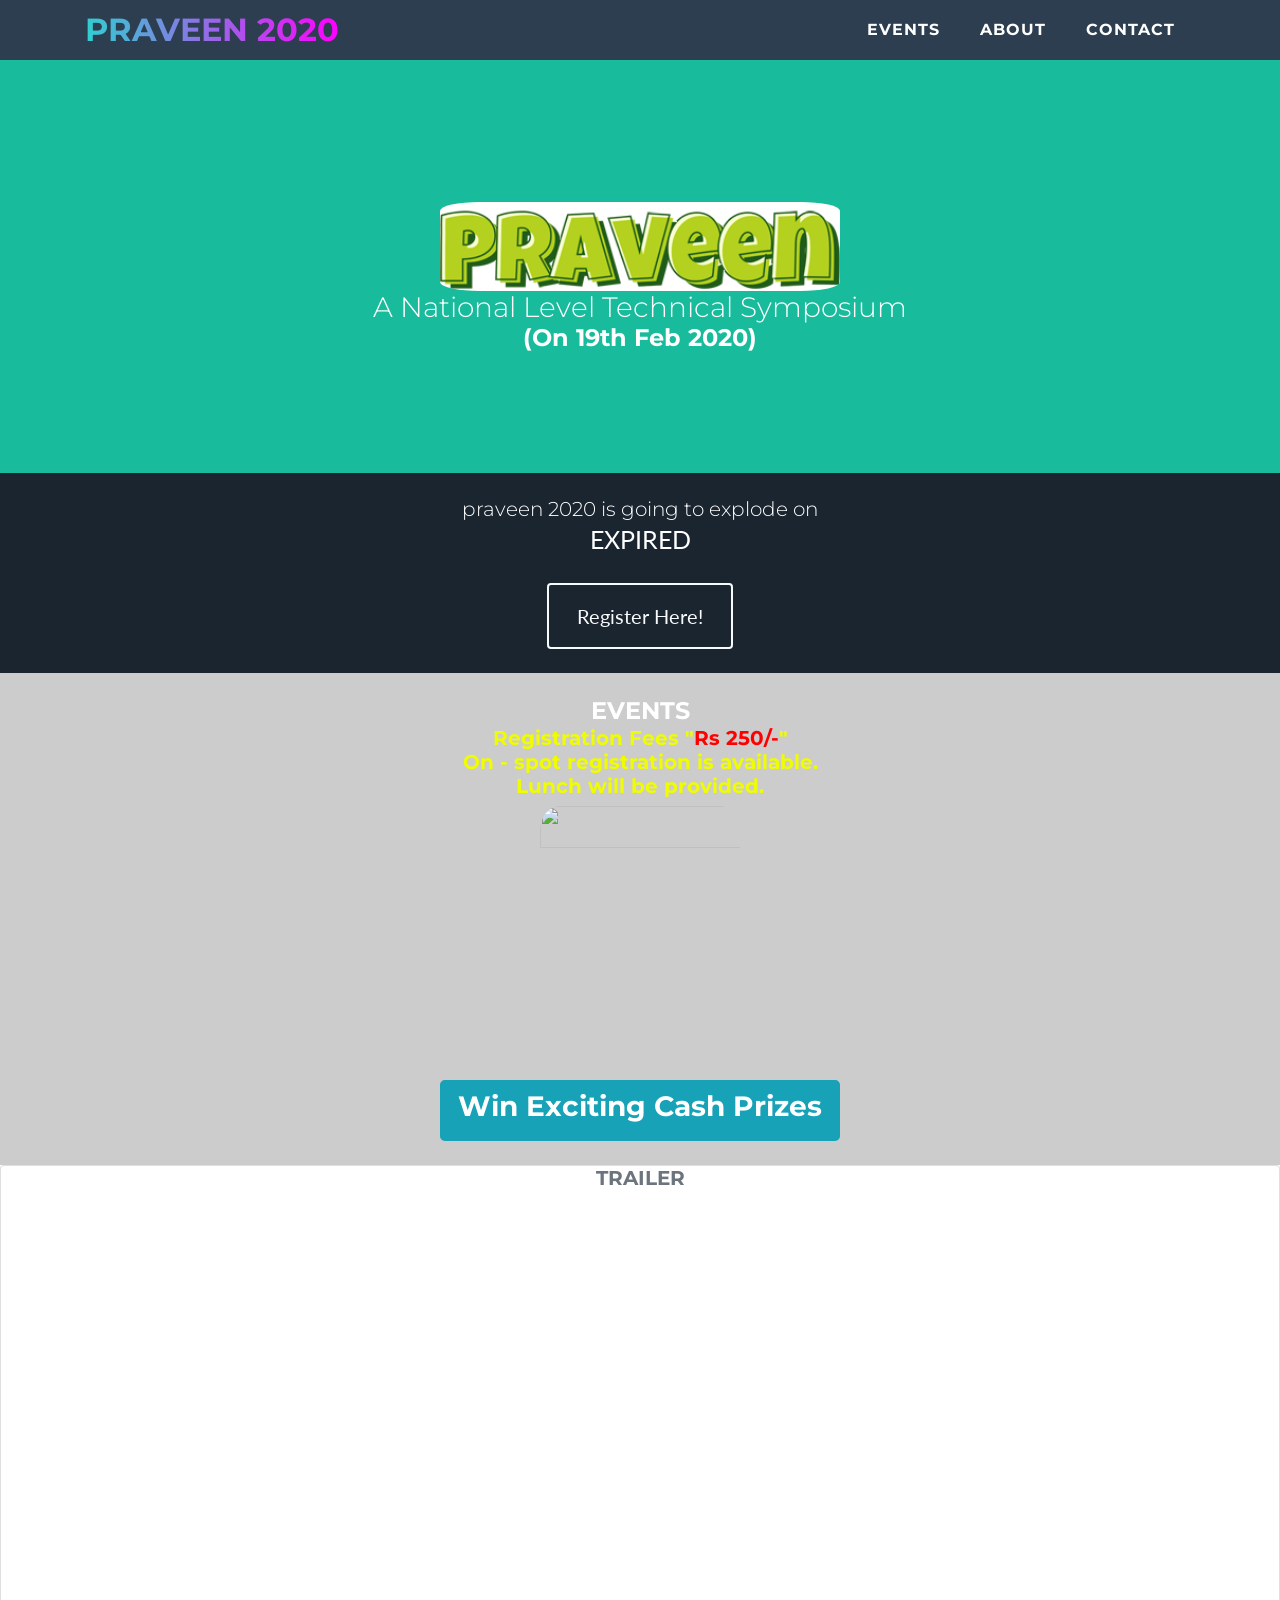
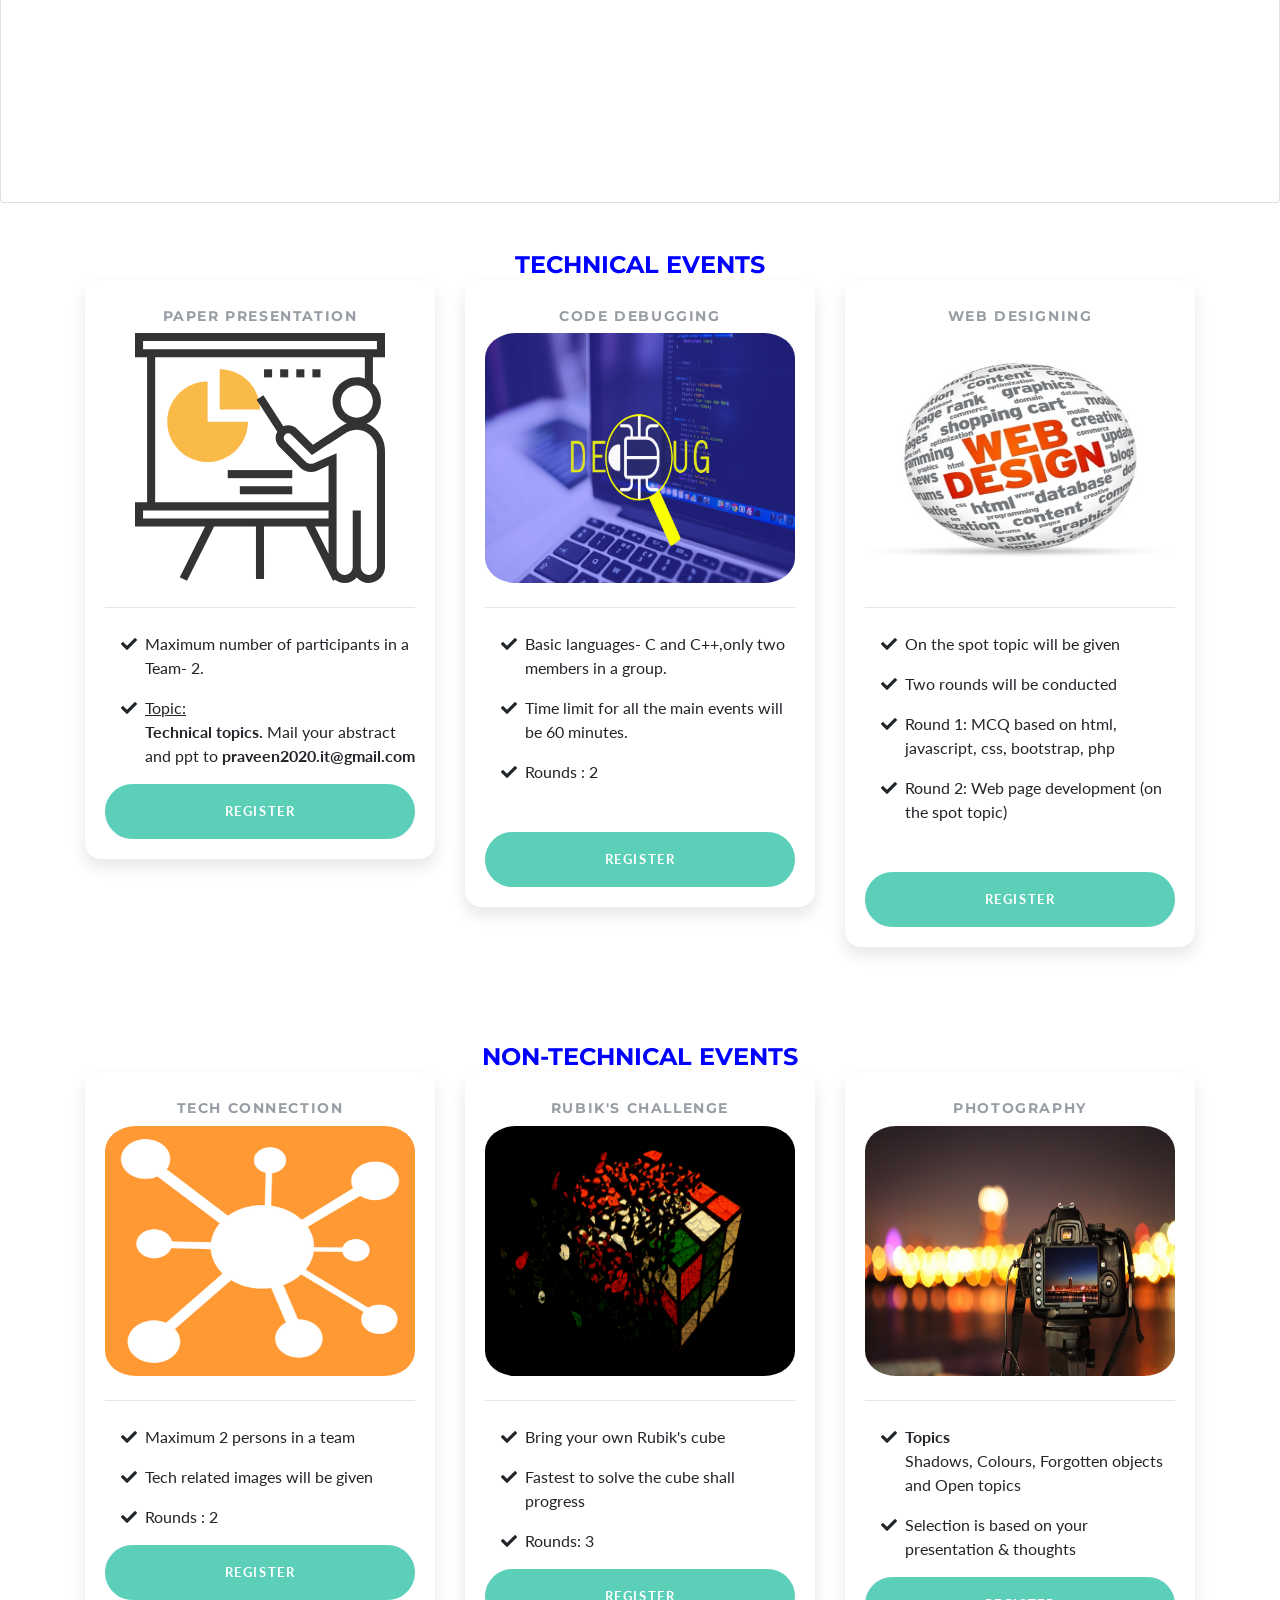
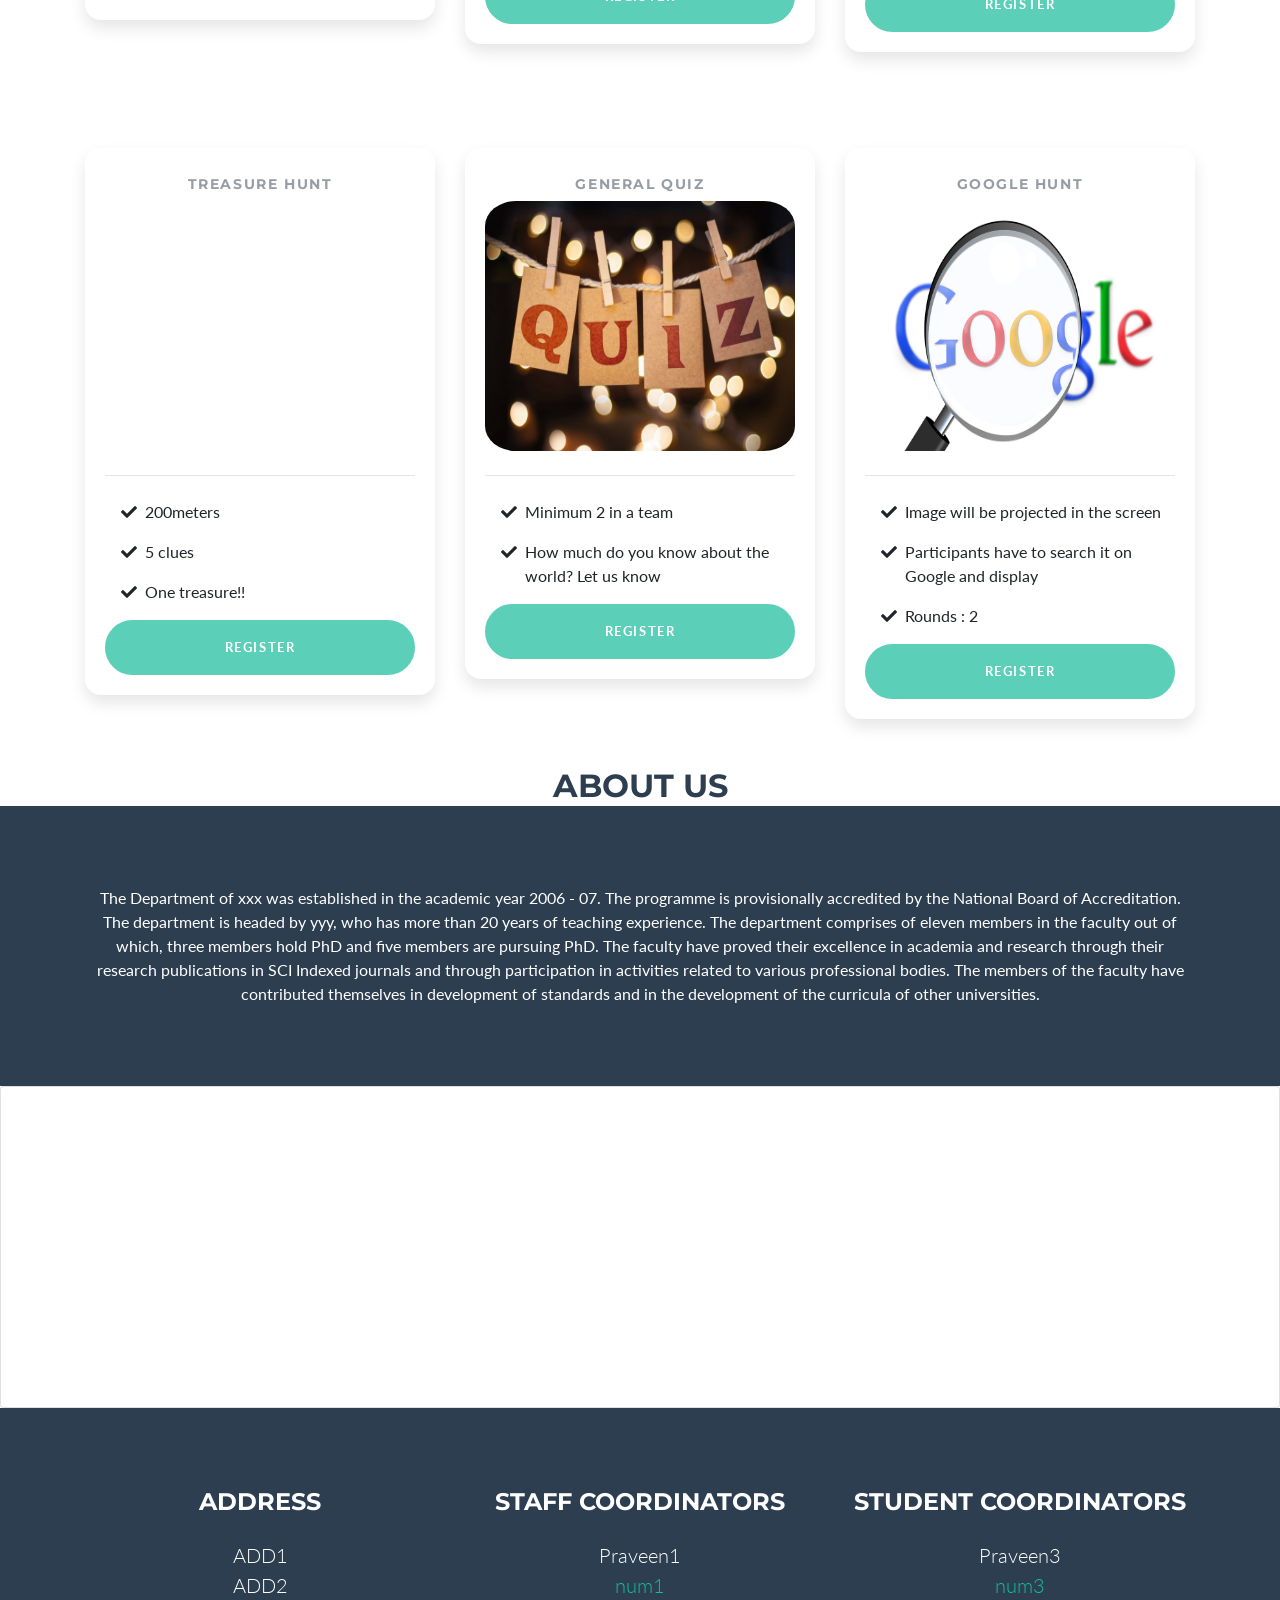
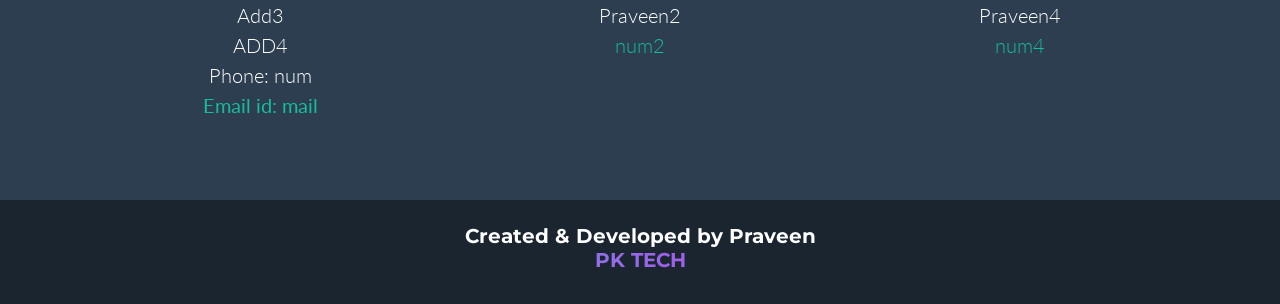
==== sfile/index.html @ 06d2807e "Add files via upload" ====
<!DOCTYPE html>
<html lang="en">
<head><meta http-equiv="Content-Type" content="text/html; charset=UTF-8" />
  <meta charset="utf-8">
  <meta name="viewport" content="width=device-width, initial-scale=1, shrink-to-fit=no">
  <meta name="description" content="DoIT Association National level Symposium">
  <meta name="author" content="SRIT">
  <meta name="viewport"
    content="initial-scale=1.0, maximum-scale=1.0, minimum-scale=1.0,target-densitydpi=device-dpi, user-scalable=no" />
  <title>DoIT Association National level Symposium | Home page</title>
  <link rel="icon" href="img/png/icon.png" />
  <!-- <link rel="icon" type="image/png"
    href="https://encrypted-tbn0.gstatic.com/images?q=tbn:ANd9GcQ0DPNG5MG1PQWZLwthiY_sjDLeIV8P5EFbyMWL-i4i1QvJtpo4"> -->
  <!-- Bootstrap core CSS -->
  <link href="vendor/bootstrap/css/bootstrap.min.css" rel="stylesheet">
  <!-- Custom fonts for this template -->
  <link href="vendor/fontawesome-free/css/all.min.css" rel="stylesheet" type="text/css">
  <link href="https://fonts.googleapis.com/css?family=Montserrat:400,700" rel="stylesheet" type="text/css">
  <link href="https://fonts.googleapis.com/css?family=Lato:400,700,400italic,700italic" rel="stylesheet"
    type="text/css">
  <!-- Plugin CSS -->
  <link href="vendor/magnific-popup/magnific-popup.css" rel="stylesheet" type="text/css">
  <!-- Custom styles for this template -->
  <link href="css/freelancer.min.css" rel="stylesheet">
  <style>
    /* Center the loader */
    body {
      margin: 0;
      padding: 0;width: 100%;overflow: hiddn;
    }
    .pricing .card {
      border: none;
      border-radius: 1rem;
      transition: all 0.2s;
      box-shadow: 0 0.5rem 1rem 0 rgba(0, 0, 0, 0.1);
    }
    .pricing hr {
      margin: 1.5rem 0;
    }
    .pricing .card-title {
      margin: 0.5rem 0;
      font-size: 0.9rem;
      letter-spacing: .1rem;
      font-weight: bold;
    }
    .pricing .card-price {
      font-size: 3rem;
      margin: 0;
    }
    .pricing .card-price .period {
      font-size: 0.8rem;
    }
    .pricing ul li {
      margin-bottom: 1rem;
    }
    .pricing .text-muted {
      opacity: 0.7;
    }
    img {
      border-radius: 10%;
      max-height: 250px;
      min-height: 250px;
      width: 400px;
      max-width: 200px;
      min-width: 200px;
      position: center;
    }
    .pricing .btn {
      font-size: 80%;
      border-radius: 5rem;
      letter-spacing: .1rem;
      font-weight: bold;
      padding: 1rem;
      opacity: 0.7;
      transition: all 0.2s;
    }
    /* Hover Effects on Card */
    @media (min-width: 992px) {
      .pricing .card:hover {
        margin-top: -.25rem;
        margin-bottom: .25rem;
        box-shadow: 0 0.5rem 1rem 0 rgba(0, 0, 0, 0.3);
      }
      .pricing .card:hover .btn {
        opacity: 1;
      }
    }
    .it {
      text-transform: uppercase;
      background: linear-gradient(to right, #30CFD0 0%, magenta 100%);
      -webkit-background-clip: text;
      -webkit-text-fill-color: transparent;
      font: {
        size: 20vw;
        family: $font;
      }
      ;
    }
    .cssload-loader {
      width: 244px;
      height: 49px;
      line-height: 49px;
      text-align: center;
      position: absolute;
      left: 50%;
      transform: translate(-50%, -50%);
      -o-transform: translate(-50%, -50%);
      -ms-transform: translate(-50%, -50%);
      -webkit-transform: translate(-50%, -50%);
      -moz-transform: translate(-50%, -50%);
      font-family: helvetica, arial, sans-serif;
      text-transform: uppercase;
      font-weight: 900;
      font-size: 18px;
      color: rgb(206, 66, 51);
      letter-spacing: 0.2em;
    }
    .cssload-loader::before,
    .cssload-loader::after {
      content: "";
      display: block;
      width: 15px;
      height: 15px;
      background: rgb(206, 66, 51);
      position: absolute;
      animation: cssload-load 0.81s infinite alternate ease-in-out;
      -o-animation: cssload-load 0.81s infinite alternate ease-in-out;
      -ms-animation: cssload-load 0.81s infinite alternate ease-in-out;
      -webkit-animation: cssload-load 0.81s infinite alternate ease-in-out;
      -moz-animation: cssload-load 0.81s infinite alternate ease-in-out;
    }
    .cssload-loader::before {
      top: 0;
    }
    .cssload-loader::after {
      bottom: 0;
    }
    @keyframes cssload-load {
      0% {
        left: 0;
        height: 29px;
        width: 15px;
      }
      50% {
        height: 8px;
        width: 39px;
      }
      100% {
        left: 229px;
        height: 29px;
        width: 15px;
      }
    }
    @-o-keyframes cssload-load {
      0% {
        left: 0;
        height: 29px;
        width: 15px;
      }
      50% {
        height: 8px;
        width: 39px;
      }
      100% {
        left: 229px;
        height: 29px;
        width: 15px;
      }
    }
    @-ms-keyframes cssload-load {
      0% {
        left: 0;
        height: 29px;
        width: 15px;
      }
      50% {
        height: 8px;
        width: 39px;
      }
      100% {
        left: 229px;
        height: 29px;
        width: 15px;
      }
    }
    @-webkit-keyframes cssload-load {
      0% {
        left: 0;
        height: 29px;
        width: 15px;
      }
      50% {
        height: 8px;
        width: 39px;
      }
      100% {
        left: 229px;
        height: 29px;
        width: 15px;
      }
    }
    @-moz-keyframes cssload-load {
      0% {
        left: 0;
        height: 29px;
        width: 15px;
      }
      50% {
        height: 8px;
        width: 39px;
      }
      100% {
        left: 229px;
        height: 29px;
        width: 15px;
      }
    }
    div#content {
      display: none;
    }
    div#loading {
      top: 200 px;
      margin: auto;
      position: absolute;
      z-index: 1000;
      width: 160px;
      height: 50px;
      background: url(https://loading.io/spinners/blocks/lg.rotating-squares-preloader-gif.gif) no-repeat;
      cursor: wait;
    }
    .centered {
      width: 400px;
      height: 400px;
      position: absolute;
      top: 50%;
      left: 50%;
      transform: translate(-50%, -50%);
      background: #000;
    }
    .blob-1,
    .blob-2 {
      width: 70px;
      height: 70px;
      position: absolute;
      background: #fff;
      border-radius: 50%;
      top: 50%;
      left: 50%;
      transform: translate(-50%, -50%);
    }
    .blob-1 {
      left: 20%;
      animation: osc-l 2.5s ease infinite;
    }
    .blob-2 {
      left: 80%;
      animation: osc-r 2.5s ease infinite;
      background: #0ff;
    }
    @keyframes osc-l {
      0% {
        left: 20%;
      }
      50% {
        left: 50%;
      }
      100% {
        left: 20%;
      }
    }
    @keyframes osc-r {
      0% {
        left: 80%;
      }
      50% {
        left: 50%;
      }
      100% {
        left: 80%;
      }
    }
    .gold {
      text-transform: uppercase;
      background: linear-gradient(to right, #30CFD0 0%, orange 100%);
      -webkit-background-clip: text;
      -webkit-text-fill-color: transparent;
      font: {
        size: 20vw;
        family: $font;
      }
      ;
    }
    .txt {
      background-image: url("https://media.istockphoto.com/photos/circuit-board-picture-id144802501?k=6&m=144802501&s=612x612&w=0&h=og9SGda0Ajkna3ZgsEO2YDlGFm6-Og3PmHf2Iu9kCbE=");
      background-color: #cccccc;
      background-repeat: no-repeat;
      /* Do not repeat the image */
      background-size: cover;
    }
    .txt2 {
      background-image: url("https://images.unsplash.com/photo-1481007553706-bde1ba8e91fd?ixlib=rb-1.2.1&w=1000&q=80");
      background-color: #cccccc;
      background-repeat: no-repeat;
      /* Do not repeat the image */
      background-size: cover;
    }
    .cursor-pointer {
      cursor: pointer;
    }
    .rahul {
      background-image: url("wp-content/uploads/2012/02/blue-light-vector-background.jpg");
      background-color: #cccccc;
      background-repeat: no-repeat;
      /* Do not repeat the image */
      background-size: cover;
    }
    .prize {
      background-image: url("https://img.freepik.com/free-vector/abstract-technology-particle-background_52683-25766.jpg?size=626&ext=jpg");
      background-color: #cccccc;
      background-repeat: no-repeat;
      /* Do not repeat the image */
      background-size: cover;
    }
    .lds-circle {
      display: inline-block;
      transform: translateZ(1px);
    }
    .lds-circle>div {
      display: inline-block;
      width: 51px;
      height: 51px;
      margin: 6px;
      border-radius: 50%;
      background: #fff;
      animation: lds-circle 2.4s cubic-bezier(0, 0.2, 0.8, 1) infinite;
    }
    @keyframes lds-circle {
      0%,
      100% {
        animation-timing-function: cubic-bezier(0.5, 0, 1, 0.5);
      }
      0% {
        transform: rotateY(0deg);
      }
      50% {
        transform: rotateY(1800deg);
        animation-timing-function: cubic-bezier(0, 0.5, 0.5, 1);
      }
      100% {
        transform: rotateY(3600deg);
      }
    }
  </style>
</head>
<body id="page-top">
  <div id="loading" class="cssload-loader centered">
  	<h4>Praveen 2020</h4>
    Loading...
  </div>
  <div id="content">
    <!-- Navigation -->
    <nav class="navbar navbar-expand-lg bg-secondary fixed-top text-uppercase" style="max-width: 100vw;
    max-height: 60px;"  id="mainNav">
      <div class="container">
        <a class="navbar-brand js-scroll-trigger it" href="#page-top">Praveen 2020</a>
        <button class="navbar-toggler navbar-toggler-right text-uppercase bg-primary text-white rounded" type="button"
          data-toggle="collapse" data-target="#navbarResponsive" aria-controls="navbarResponsive" aria-expanded="false"
          aria-label="Toggle navigation">
          Menu
          <i class="fas fa-bars"></i>
        </button>
        <div class="collapse navbar-collapse" id="navbarResponsive">
          <ul class="navbar-nav ml-auto">
            <li class="nav-item mx-0 mx-lg-1">
              <a class="nav-link py-3 px-0 px-lg-3 rounded js-scroll-trigger" href="#portfolio">Events</a>
            </li>
            <li class="nav-item mx-0 mx-lg-1">
              <a class="nav-link py-3 px-0 px-lg-3 rounded js-scroll-trigger" href="#about">About</a>
            </li>
            <li class="nav-item mx-0 mx-lg-1">
              <a class="nav-link py-3 px-0 px-lg-3 rounded js-scroll-trigger" href="#contact">Contact</a>
            </li>
          </ul>
        </div>
      </div>
    </nav>
    <!-- Header -->
    <header class="masthead txt bg-primary text-white text-center">
      <div class="container">
        <img src="tp/logo.png"
          style="width: reset; max-height: unset; min-height: unset; max-width: 90vw; min-width: unset; margin: 0;" />
        <h3 class="font-weight-light mb-0">A National Level Technical Symposium</h3>
        <h4 class="font-weight-dark mb-0">(On 19th Feb 2020)</h4> <br />
        <style>
          p {
            text-align: center;
            font-size: 25px;
            margin-top: 0px;
          }
        </style>
        <script>
          // Set the date we're counting down to
          var countDownDate = new Date("Feb 27, 2020 00:00:01").getTime();
          // Update the count down every 1 second
          var x = setInterval(function () {
            // Get todays date and time
            var now = new Date().getTime();
            // Find the distance between now and the count down date
            var distance = countDownDate - now;
            // Time calculations for days, hours, minutes and seconds
            var days = Math.floor(distance / (1000 * 60 * 60 * 24));
            var hours = Math.floor((distance % (1000 * 60 * 60 * 24)) / (1000 * 60 * 60));
            var minutes = Math.floor((distance % (1000 * 60 * 60)) / (1000 * 60));
            var seconds = Math.floor((distance % (1000 * 60)) / 1000);
            // Output the result in an element with id="demo"
            document.getElementById("demo").innerHTML = days + " Days " + hours + " hour "
              + minutes + " Min " + seconds + " Sec ";
            // If the count down is over, write some text 
            if (distance < 0) {
              clearInterval(x);
              document.getElementById("demo").innerHTML = "EXPIRED";
            }
          }, 1000);
        </script>
      </div>
    </header>
    <div class="copyright py-4 text-center text-white">
      <div class="container">
        <h5 class="font-weight-light mb-0" color=red>praveen 2020 is going to explode on</h5>
        <p id="demo"></p>
        <div class="text-center mt-4">
          <a class="btn btn-xl btn-outline-light" href="registerlinkfortp">
            Register Here!
          </a>
        </div>
      </div>
    </div>
    <div class="prize py-4 text-center text-white">
      <!-- Portfolio Grid Section -->
      <h4 class="text-center text-uppercase text-secondary mb-0">
        <font color=white>Events</font>
      </h4>
      <center>
        <h5 style="text-align:center;color:#F0FD00;">Registration Fees "<font color=red>Rs 250/-</font>" <br>On - spot registration is available.<br>Lunch will be provided. </h5>
      </center>
      <img class="cursor-pointer" src="https://g.foolcdn.com/image/?url=https%3A%2F%2Fg.foolcdn.com%2Feditorial%2Fimages%2F447839%2Fcash-gift-getty.jpg&w=700&op=resize" data-toggle="modal" data-target="#myModal" width="9"
        height="42"><br>
      <br /><button type="button" class="btn btn-info btn-lg" data-toggle="modal" data-target="#myModal">
        <h3>Win Exciting Cash Prizes</h3>
      </button>
    </div>
    <!-- Trailer here  youtube video-->
    <div class="card">
      <h5 class="card-title text-muted text-uppercase text-center">Trailer</h5>
      <iframe height="600" src=" " frameborder="0"
        allow="accelerometer; autoplay; encrypted-media; gyroscope; picture-in-picture" allowfullscreen></iframe>
    </div>
    <section class="pricing py-5" id="portfolio">
      <h4 class="text-center text-uppercase text-secondary mb-0">
        <font color=blue>Technical Events</font>
      </h4>
      <div class="container">
        <div class="row">
          <!-- paper presentation -->
          <div class="col-lg-4">
            <div class="card mb-5 mb-lg-0">
              <div class="card-body">
                <h5 class="card-title text-muted text-uppercase text-center">Paper presentation</h5>
                <img class="img-fluid" src="img/svg/presentation-svgrepo-com.svg" alt="">
                <hr>
                <ul class="fa-ul">
                  <li><span class="fa-li"><i class="fas fa-check"></i></span> Maximum number of participants in a
                    Team-
                    2.</li>
                  <li><span class="fa-li"><i class="fas fa-check"></i></span> <u>Topic:</u><br /> <strong>Technical
                      topics. </strong>Mail your abstract and ppt to <strong>praveen2020.it@gmail.com </strong></li>
                </ul>
                <!--Register form link--><a href="registerlinkfortp"
                  class="btn btn-block btn-primary text-uppercase">Register</a>
              </div>
            </div>
          </div>
          <!-- Plus Tier -->
          <div class="col-lg-4">
            <div class="card mb-5 mb-lg-0">
              <div class="card-body">
                <h5 class="card-title text-muted text-uppercase text-center">Code Debugging</h5>
                <img class="img-fluid" src="wp-content/uploads/2016/12/debug.jpg" alt="">
                <hr>
                <ul class="fa-ul">
                  <li><span class="fa-li"><i class="fas fa-check"></i></span>Basic languages- C and C++,only two
                    members
                    in a group.</li>
                  <li><span class="fa-li"><i class="fas fa-check"></i></span>Time limit for all the main events will
                    be
                    60 minutes.</li>
                  <li><span class="fa-li"><i class="fas fa-check"></i></span>Rounds : 2</li>
                </ul>
                <!-- Arranging cards in ascending order of height -->
                <div style="padding: 1rem;"> </div>
                <a href="registerlinkfortp"
                  class="btn btn-block btn-primary text-uppercase">Register</a>
              </div>
            </div>
          </div>
          <!-- web designing-->
          <div class="col-lg-4">
            <div class="card mb-5 mb-lg-0">
              <div class="card-body">
                <h5 class="card-title text-muted text-uppercase text-center">WEB Designing</h5>
                <img class="img-fluid" src="uploads/8/7/2/0/8720498/5712252_orig.jpg"
                  alt="">
                <hr>
                <ul class="fa-ul">
                  <li><span class="fa-li"><i class="fas fa-check"></i></span>On the spot topic will be given</li>
                  <li><span class="fa-li"><i class="fas fa-check"></i></span>Two rounds will be conducted</li>
                  <li><span class="fa-li"><i class="fas fa-check"></i></span>Round 1: MCQ based on
                    html, javascript, css, bootstrap, php</li>
                  <li><span class="fa-li"><i class="fas fa-check"></i></span>Round 2: Web page development (on the
                    spot
                    topic)</li>
                </ul>
                <!-- Arranging cards in ascending order of height -->
                <div style="padding: 1rem;"> </div>
                <a href="registerlinkfortp"
                  class="btn btn-block btn-primary text-uppercase">Register</a>
              </div>
            </div>
          </div>
        </div>
      </div>
    </section>
    <section class="pricing py-5">
      <h4 class="text-center text-uppercase text-secondary mb-0">
        <font color=blue>Non-Technical Events</font>
      </h4>
      <div class="container">
        <div class="row">
          <!-- Free Tier -->
          <!-- Tech connection -->
          <div class="col-lg-4">
            <div class="card mb-5 mb-lg-0">
              <div class="card-body">
                <h5 class="card-title text-muted text-uppercase text-center">Tech connection</h5>
                <img class="img-fluid"
                  src="profile_images/697201860843671552/sdeymwe6_400x400.png" alt="">
                <hr>
                <ul class="fa-ul">
                  <li><span class="fa-li"><i class="fas fa-check"></i></span>Maximum 2 persons in a team</li>
                  <li><span class="fa-li"><i class="fas fa-check"></i></span>Tech related images will be given</li>
                  <li><span class="fa-li"><i class="fas fa-check"></i></span>Rounds : 2</li>
                </ul>
                <a href="registerlinkfortp"
                  class="btn btn-block btn-primary text-uppercase">Register</a>
              </div>
            </div>
          </div>
          <!-- Rubik's challenge -->
          <div class="col-lg-4">
            <div class="card mb-5 mb-lg-0">
              <div class="card-body">
                <h5 class="card-title text-muted text-uppercase text-center">Rubik's challenge</h5>
                <img class="img-fluid" src="img/jpg/cube-break.webp.jpeg" alt="An exploding cube">
                <hr>
                <ul class="fa-ul">
                  <li><span class="fa-li"><i class="fas fa-check"></i></span>Bring your own Rubik's cube</li>
                  <li><span class="fa-li"><i class="fas fa-check"></i></span>Fastest to solve the cube shall progress
                  </li>
                  <li><span class="fa-li"><i class="fas fa-check"></i></span>Rounds: 3</li>
                </ul>
                <a href="registerlinkfortp"
                  class="btn btn-block btn-primary text-uppercase">Register</a>
              </div>
            </div>
          </div>
          <!--photograpy -->
          <div class="col-lg-4">
            <div class="card mb-5 mb-lg-0">
              <div class="card-body">
                <h5 class="card-title text-muted text-uppercase text-center">Photography</h5>
                <img class="img-fluid"
                  src="explora/sites/default/files/styles/top_shot/public/ts-night-photography.jpg"
                  alt="">
                <hr>
                <ul class="fa-ul">
                  <li><span class="fa-li"><i class="fas fa-check"></i></span><strong>Topics
                    </strong><br />Shadows, Colours, Forgotten objects and Open topics</li>
                  <li><span class="fa-li"><i class="fas fa-check"></i></span>
                    Selection is based on your presentation & thoughts</li>
                </ul>
                <a href="registerlinkfortp"
                  class="btn btn-block btn-primary text-uppercase">Register</a>
              </div>
            </div>
          </div>
          <!--SHORT FILM --
           <div class="col-lg-4">
            <div class="card">
              <div class="card-body">
                <h5 class="card-title text-muted text-uppercase text-center">Short Film</h5>
                <img class="img-fluid" src="http://cdn.dota2.com/apps/dota2/images/blogfiles/blog_filmcontest_2018.jpg" alt="">
                <hr>
                <ul class="fa-ul">
                  <li><span class="fa-li"></span><strong>Topics</strong></li>
                  <li><span class="fa-li"><i class="fas fa-check"></i></span>Open topics</li>
                  <li><span class="fa-li"><i class="fas fa-check"></i></span>Maximum Time limit : <u>15min</u></li>
                </ul>
                <a href="registerlinkfortp"
                  class="btn btn-block btn-primary text-uppercase">Register</a>
              </div>
            </div>
          </div>-->
        </div>
      </div> 
      <!-- debate-->
      <!-- <div class="col-lg-4">
        <div class="card mb-5 mb-lg-0">
          <div class="card-body">
            <h5 class="card-title text-muted text-uppercase text-center">Debate</h5>
            <img class="img-fluid" src="https://pixfeeds.com/images/topic/7482/1200-7482-debate-topics-photo1.jpg"
              alt="">
            <hr>
            <ul class="fa-ul">
              <li><span class="fa-li"><i class="fas fa-check"></i></span>On the spot topics</li>
              <li><span class="fa-li"><i class="fas fa-check"></i></span>Throw your words to win!</li>
            </ul>
            <a href="registerlinkfortp"
              class="btn btn-block btn-primary text-uppercase">Register</a>
          </div>
        </div>
      </div> -->
    </section>
    <section class="pricing py-5">
      <div class="container">
        <div class="row">
          <!--treasure hunt -->
          <!-- The following may end up having to be removed -->
           <div class="col-lg-4">
            <div class="card mb-5 mb-lg-0">
              <div class="card-body">
                <h5 class="card-title text-muted text-uppercase text-center">Treasure Hunt</h5>
                <img class="img-fluid"
                  src="https://bloximages.chicago2.vip.townnews.com/magnoliareporter.com/content/tncms/assets/v3/editorial/0/ce/0ceb6f02-1cd3-11e6-ae3c-3f6d5af0076d/573c292b69d14.image.jpg"
                  alt="">
                <hr>
                <ul class="fa-ul">
                  <li><span class="fa-li"><i class="fas fa-check"></i></span>200meters</li>
                  <li><span class="fa-li"><i class="fas fa-check"></i></span>5 clues</li>
                  <li><span class="fa-li"><i class="fas fa-check"></i></span>One treasure!!</li>
                </ul>
                <a href="registerlinkfortp"
                  class="btn btn-block btn-primary text-uppercase">Register</a>
              </div>
            </div>
          </div> 
          <!--GK -->
          <div class="col-lg-4">
            <div class="card mb-5 mb-lg-0">
              <div class="card-body">
                <h5 class="card-title text-muted text-uppercase text-center">General Quiz</h5>
                <img class="img-fluid" src="blog/wp-content/uploads/2018/06/quiz-dsim-840x560.jpeg"
                  alt="">
                <hr>
                <ul class="fa-ul">
                  <li><span class="fa-li"><i class="fas fa-check"></i></span>Minimum 2 in a team</li>
                  <li><span class="fa-li"><i class="fas fa-check"></i></span>How much do you know about the world? Let
                    us know</li>
                </ul>
                <a href="registerlinkfortp"
                  class="btn btn-block btn-primary text-uppercase">Register</a>
              </div>
            </div>
          </div>
          <!-- Google Hunt -->
          <div class="col-lg-4">
            <div class="card mb-5 mb-lg-0">
              <div class="card-body">
                <h5 class="card-title text-muted text-uppercase text-center">Google hunt</h5>
                <img class="img-fluid"
                  src="upload_mm/1/4/b/0eb4f9b5-a449-43f7-b1e8-36584ce84970_google-76522_960_720.png"
                  alt="">
                <hr>
                <ul class="fa-ul">
                  <li><span class="fa-li"><i class="fas fa-check"></i></span>Image will be projected in the screen
                  </li>
                  <li><span class="fa-li"><i class="fas fa-check"></i></span>Participants have to search it on Google
                    and display
                  </li>
                  <li><span class="fa-li"><i class="fas fa-check"></i></span>Rounds : 2</li>
                </ul>
                <a href="registerlinkfortp"
                  class="btn btn-block btn-primary text-uppercase">Register</a>
              </div>
            </div>
          </div>
          <!-- <div class="col-lg-4">
            <div class="card mb-5 mb-lg-0">
              <div class="card-body">
                <h5 class="card-title text-muted text-uppercase text-center">praveen Trailer</h5>
                <iframe width="100%" height="415px" src="https://www.youtube.com/embed/TOMdn4mvqNU" frameborder="0"
                  allow="accelerometer; autoplay; encrypted-media; gyroscope; picture-in-picture"
                  allowfullscreen></iframe>
              </div>
            </div>
          </div>
        </div> -->
        </div>
    </section>
    <h2 class="text-center text-uppercase text-secondary mb-0" id=about>About us</h2>
    <footer class="footer text-center">
      <div class="container">
        The Department of xxx was established in the academic year 2006 - 07. The programme is
        provisionally accredited by the National Board of Accreditation. The department is headed by yyy, who has more than 20 years of teaching experience. The department comprises of eleven members in the
        faculty out of which, three members hold PhD and five members are pursuing PhD. The faculty have proved their
        excellence in
        academia and research through their research publications in SCI Indexed journals and through participation in
        activities related to various professional bodies. The members of the faculty have contributed themselves in
        development of standards and in the development of the curricula of other universities.
      </div>
    </footer>
    <div class="card">
      <div class="row">
      	<iframe src="https://www.google.com/maps/embed?pb=!1m18!1m12!1m3!1d3916.250380514491!2d76.94941191480297!3d11.019831692156597!2m3!1f0!2f0!3f0!3m2!1i1024!2i768!4f13.1!3m3!1m2!1s0x3ba858e6c30ee631%3A0xa044ca73b48dd270!2sAvinashilingam%20University!5e0!3m2!1sen!2sin!4v1581168701335!5m2!1sen!2sin" style="width: 100vw;"
          height="320" frameborder="0" style="border:0" allowfullscreen></iframe>
      </div>
    </div>
    <!-- Footer -->
    <footer class="footer text-center">
      <div class="container" id="contact">
        <div class="row">
          <div class="col-md-4 mb-5 mb-lg-0">
            <h4 class="text-uppercase mb-4">Address</h4>
            <p class="lead mb-0">
              ADD1<br>
              ADD2<br/> 
              Add3<br />
              ADD4<br />
              Phone: num<br />
              <a href="mailto:praveen2020.it@gmail.com?subject=praveen 2020 query"><B>Email id:
                  mail</B></a>
            </p>
          </div>
          <div class="col-md-4 mb-5 mb-lg-0">            
            <h4 class="text-uppercase mb-4">Staff Coordinators</h4>
            <ul class="list-inline mb-0">
            </ul>
            <p class="lead mb-0">
              Praveen1
              <!-- Name --><br /> <a href="tel: +91">num1</a>
              <!-- Number --><br />
            </p>
            <p class="lead mb-0">Praveen2<br /><a href="tel: +91">num2</a><br />
            </p>
          </div>
          <div class="col-md-4">
            <h4 class="text-uppercase mb-4">Student Coordinators</h4>
            <p class="lead mb-0">
              Praveen3
              <!-- Name --><br /> <a href="tel: +91">num3</a>
              <!-- Number --><br />
            </p>
            <p class="lead mb-0">Praveen4<br /><a href="tel: +91">num4</a><br />
            </p>
          </div>
        </div>
      </div>
    </footer>
    <div class="copyright py-4 text-center text-white">
      <div class="container">
        <H5>Created & Developed by Praveen<br />
          <div class="it"> PK Tech</div>
        </h5>
      </div>
    </div>
    <!-- Scroll to Top Button (Only visible on small and extra-small screen sizes) -->
    <div class="scroll-to-top d-lg-none position-fixed ">
      <a class="js-scroll-trigger d-block text-center text-white rounded" href="#page-top">
        <i class="fa fa-chevron-up"></i>
      </a>
    </div>
    <!-- Modal -->
    <div id="myModal" class="modal fade" role="dialog">
      <div class="modal-dialog">
        <!-- Modal content-->
        <div class="modal-content">
          <div class="modal-header">
            <h4 class="modal-title">
              <font color=blue>praveen2020 Prizes Details</font>
            </h4>
          </div>
          <div class="modal-body">
            <h4 class="modal-title">
              <font color=violet>Technical Events</font>
            </h4>
            <p>
              <font color=green>1st Prize : RS.500/-</font>
            </p>
            <p>
              <font color=green>2nd Prize : RS.250/-</font>
            </p>
          </div>
          <div class="modal-body">
            <h4 class="modal-title">
              <font color=violet>Non-Technical Events</font>
            </h4>
            <p>
              <font color=green>1st Prize : RS.500/-</font>
            </p>
            <p>
              <font color=green>2nd Prize : RS.250/-</font>
            </p>
          </div>
          <div class="modal-footer">
            <button type="button" class="btn btn-default" data-dismiss="modal">Close</button>
          </div>
        </div>
      </div>
      <!-- Bootstrap core JavaScript -->
      <script src="vendor/jquery/jquery.min.js"></script>
      <script src="vendor/bootstrap/js/bootstrap.bundle.min.js"></script>
      <!-- Plugin JavaScript -->
      <script src="vendor/jquery-easing/jquery.easing.min.js"></script>
      <script src="vendor/magnific-popup/jquery.magnific-popup.min.js"></script>
      <!-- Contact Form JavaScript -->
      <script src="js/jqbootstrapvalidation.js"></script>
      <script src="js/contact_me.js"></script>
      <!-- Custom scripts for this template -->
      <script src="js/freelancer.min.js"></script>
      <script type="text/javascript">// <![CDATA[
        function preloader() {
          document.getElementById("loading").style.display = "none";
          document.getElementById("content").style.display = "block";
        }//preloader
        window.onload = preloader;</script>
      <script>
        var myVar;
        function myFunction() {
          myVar = setTimeout(showPage, 3000);
        }
        function showPage() {
          document.getElementById("myDiv").style.display = "none";
          document.getElementById("page-top").style.display = "block";
        }
      </script>
    </div>
</body>
</html>
---- sfile/css/freelancer.min.css ----
/*!
 * Start Bootstrap - Freelancer v5.0.1 (https://startbootstrap.com/template-overviews/freelancer)
 * Copyright 2013-2018 Start Bootstrap
 * Licensed under MIT (https://github.com/BlackrockDigital/startbootstrap-freelancer/blob/master/LICENSE)
 */body{font-family:Lato}h1,h2,h3,h4,h5,h6{font-weight:700;font-family:Montserrat}hr.star-dark,hr.star-light{max-width:15rem;padding:0;text-align:center;border:none;border-top:solid .25rem;margin-top:2.5rem;margin-bottom:2.5rem;margin-left:auto;margin-right:auto}hr.star-dark:after,hr.star-light:after{position:relative;top:-.8em;display:inline-block;padding:0 .25em;content:'\f005';font-family:"Font Awesome 5 Free";font-weight:900;font-size:2em}hr.star-light{border-color:#fff}hr.star-light:after{color:#fff;background-color:#18bc9c}hr.star-dark{border-color:#2c3e50}hr.star-dark:after{color:#2c3e50;background-color:#fff}section{padding:6rem 0}section h2{font-size:2.25rem;line-height:2rem}@media (min-width:992px){section h2{font-size:3rem;line-height:2.5rem}}.btn-xl{padding:1rem 1.75rem;font-size:1.25rem}.btn-social{width:3.25rem;height:3.25rem;font-size:1.25rem;line-height:2rem}.scroll-to-top{z-index:1042;right:1rem;bottom:1rem;display:none}.scroll-to-top a{width:3.5rem;height:3.5rem;background-color:rgba(33,37,41,.5);line-height:3.1rem}#mainNav{padding-top:1rem;padding-bottom:1rem;font-weight:700;font-family:Montserrat}#mainNav .navbar-brand{color:#fff}#mainNav .navbar-nav{margin-top:1rem;letter-spacing:.0625rem}#mainNav .navbar-nav li.nav-item a.nav-link{color:#fff}#mainNav .navbar-nav li.nav-item a.nav-link:hover{color:#18bc9c}#mainNav .navbar-nav li.nav-item a.nav-link:active,#mainNav .navbar-nav li.nav-item a.nav-link:focus{color:#fff}#mainNav .navbar-nav li.nav-item a.nav-link.active{color:#18bc9c}#mainNav .navbar-toggler{font-size:80%;padding:.8rem}@media (min-width:992px){#mainNav{padding-top:1.5rem;padding-bottom:1.5rem;-webkit-transition:padding-top .3s,padding-bottom .3s;transition:padding-top .3s,padding-bottom .3s}#mainNav .navbar-brand{font-size:2em;-webkit-transition:font-size .3s;transition:font-size .3s}#mainNav .navbar-nav{margin-top:0}#mainNav .navbar-nav>li.nav-item>a.nav-link.active{color:#fff;background:#18bc9c}#mainNav .navbar-nav>li.nav-item>a.nav-link.active:active,#mainNav .navbar-nav>li.nav-item>a.nav-link.active:focus,#mainNav .navbar-nav>li.nav-item>a.nav-link.active:hover{color:#fff;background:#18bc9c}#mainNav.navbar-shrink{padding-top:.5rem;padding-bottom:.5rem}#mainNav.navbar-shrink .navbar-brand{font-size:1.5em}}header.masthead{padding-top:calc(6rem + 72px);padding-bottom:6rem}header.masthead h1{font-size:3rem;line-height:3rem}header.masthead h2{font-size:1.3rem;font-family:Lato}@media (min-width:992px){header.masthead{padding-top:calc(6rem + 106px);padding-bottom:6rem}header.masthead h1{font-size:4.75em;line-height:4rem}header.masthead h2{font-size:1.75em}}.portfolio{margin-bottom:-15px}.portfolio .portfolio-item{position:relative;display:block;max-width:25rem;margin-bottom:15px}.portfolio .portfolio-item .portfolio-item-caption{-webkit-transition:all ease .5s;transition:all ease .5s;opacity:0;background-color:rgba(24,188,156,.9)}.portfolio .portfolio-item .portfolio-item-caption:hover{opacity:1}.portfolio .portfolio-item .portfolio-item-caption .portfolio-item-caption-content{font-size:1.5rem}@media (min-width:576px){.portfolio{margin-bottom:-30px}.portfolio .portfolio-item{margin-bottom:30px}}.portfolio-modal .portfolio-modal-dialog{padding:3rem 1rem;min-height:calc(100vh - 2rem);margin:1rem calc(1rem - 8px);position:relative;z-index:2;-webkit-box-shadow:0 0 3rem 1rem rgba(0,0,0,.5);box-shadow:0 0 3rem 1rem rgba(0,0,0,.5)}.portfolio-modal .portfolio-modal-dialog .close-button{position:absolute;top:2rem;right:2rem}.portfolio-modal .portfolio-modal-dialog .close-button i{line-height:38px}.portfolio-modal .portfolio-modal-dialog h2{font-size:2rem}@media (min-width:768px){.portfolio-modal .portfolio-modal-dialog{min-height:100vh;padding:5rem;margin:3rem calc(3rem - 8px)}.portfolio-modal .portfolio-modal-dialog h2{font-size:3rem}}.floating-label-form-group{position:relative;border-bottom:1px solid #e9ecef}.floating-label-form-group input,.floating-label-form-group textarea{font-size:1.5em;position:relative;z-index:1;padding-right:0;padding-left:0;resize:none;border:none;border-radius:0;background:0 0;-webkit-box-shadow:none!important;box-shadow:none!important}.floating-label-form-group label{font-size:.85em;line-height:1.764705882em;position:relative;z-index:0;top:2em;display:block;margin:0;-webkit-transition:top .3s ease,opacity .3s ease;transition:top .3s ease,opacity .3s ease;vertical-align:middle;vertical-align:baseline;opacity:0}.floating-label-form-group:not(:first-child){padding-left:14px;border-left:1px solid #e9ecef}.floating-label-form-group-with-value label{top:0;opacity:1}.floating-label-form-group-with-focus label{color:#18bc9c}form .row:first-child .floating-label-form-group{border-top:1px solid #e9ecef}.footer{padding-top:5rem;padding-bottom:5rem;background-color:#2c3e50;color:#fff}.copyright{background-color:#1a252f}a{color:#18bc9c}a:active,a:focus,a:hover{color:#128f76}.btn{border-width:2px}.bg-primary{background-color:#18bc9c!important}.bg-secondary{background-color:#2c3e50!important}.text-primary{color:#18bc9c!important}.text-secondary{color:#2c3e50!important}.btn-primary{background-color:#18bc9c;border-color:#18bc9c}.btn-primary:active,.btn-primary:focus,.btn-primary:hover{background-color:#128f76;border-color:#128f76}.btn-secondary{background-color:#2c3e50;border-color:#2c3e50}.btn-secondary:active,.btn-secondary:focus,.btn-secondary:hover{background-color:#1a252f;border-color:#1a252f}
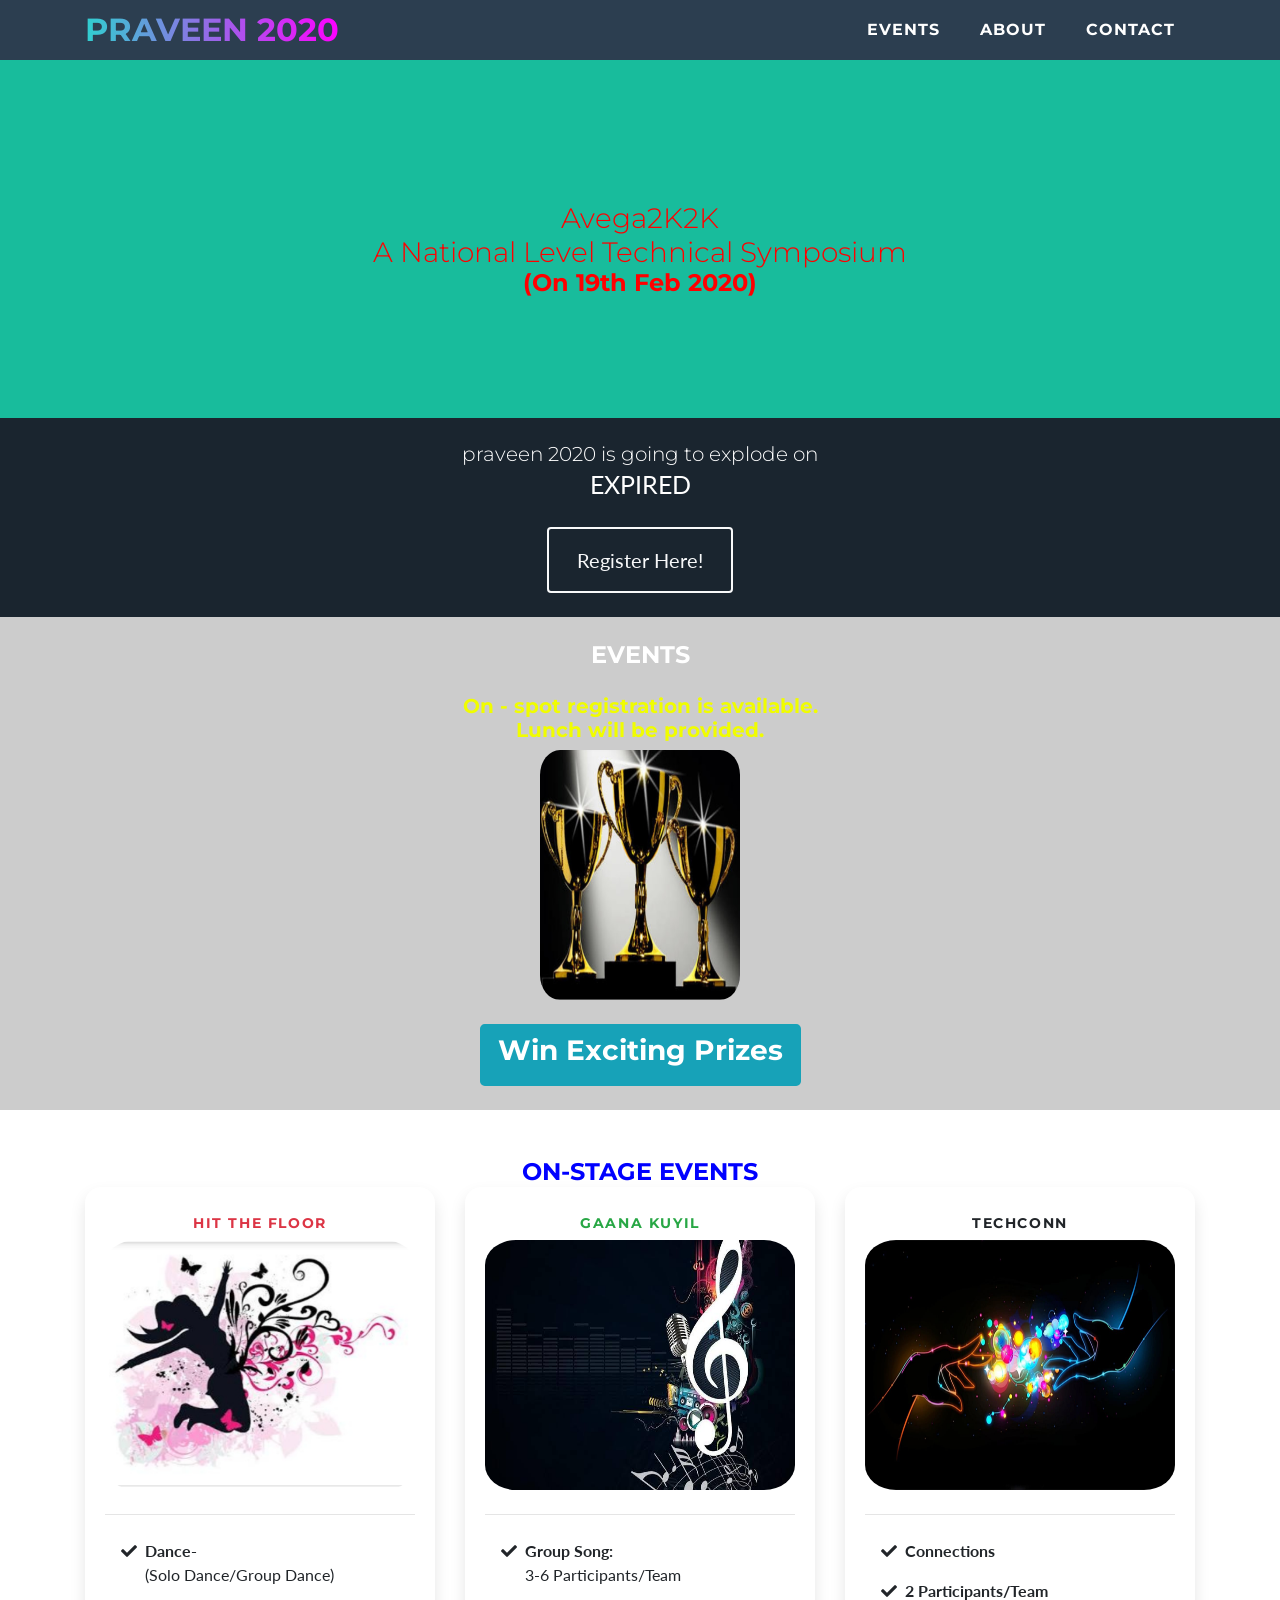
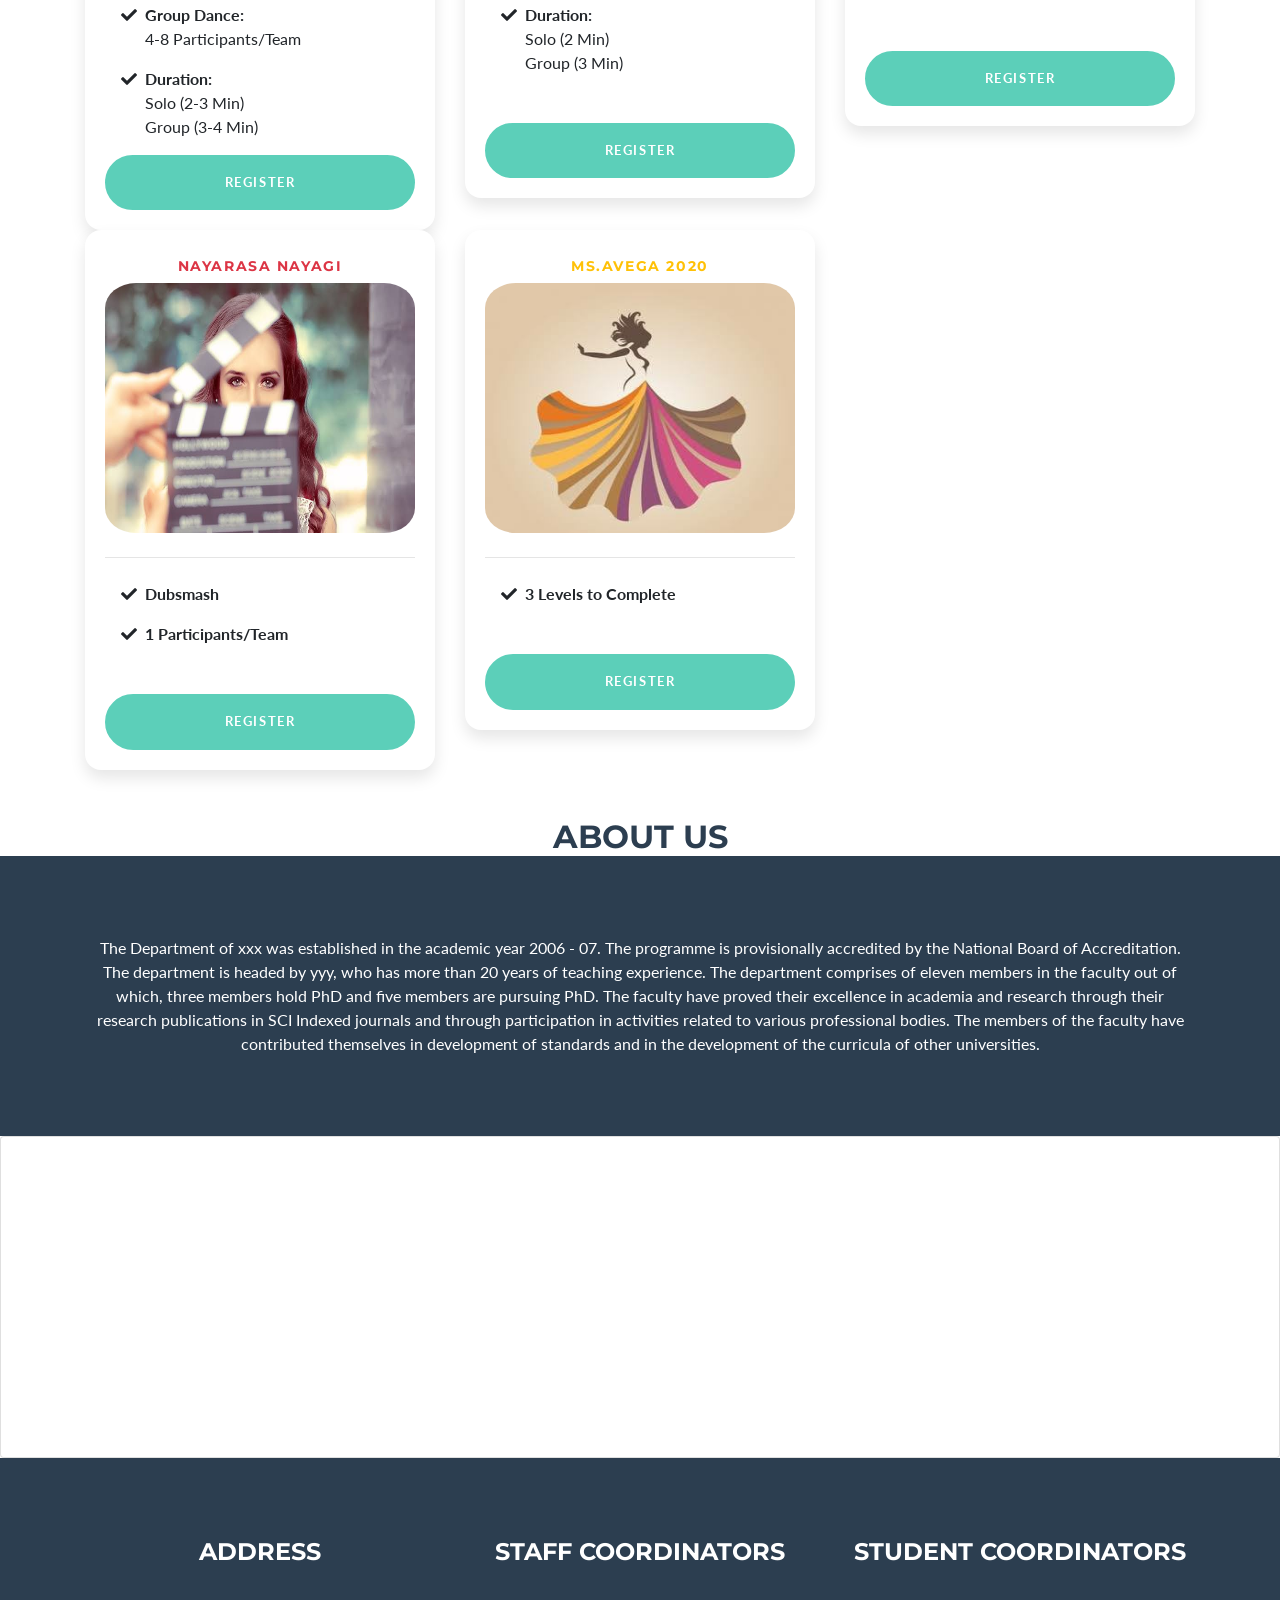
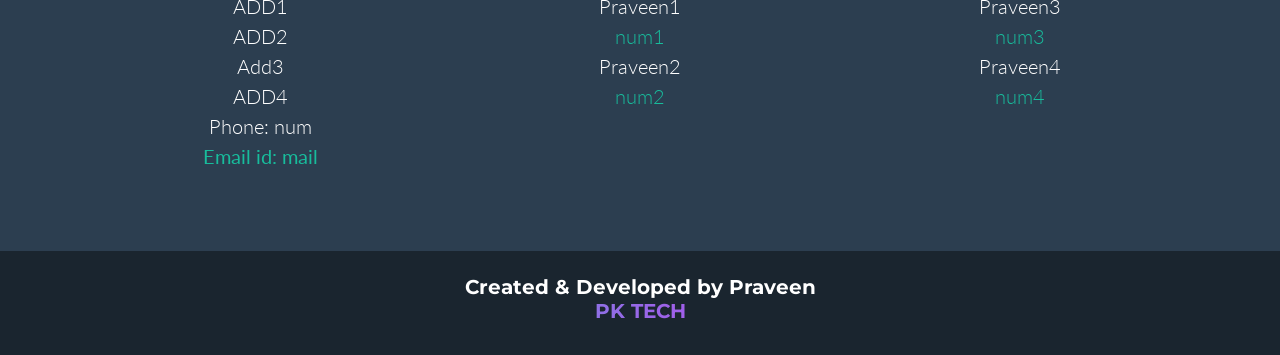
==== commit b2bdd669: "Add files via upload" ====
--- a/sfile/index.html
+++ b/sfile/index.html
@@ -3,11 +3,11 @@
 <head><meta http-equiv="Content-Type" content="text/html; charset=UTF-8" />
   <meta charset="utf-8">
   <meta name="viewport" content="width=device-width, initial-scale=1, shrink-to-fit=no">
-  <meta name="description" content="DoIT Association National level Symposium">
+  <meta name="description" content="TPPK                ">
   <meta name="author" content="SRIT">
   <meta name="viewport"
     content="initial-scale=1.0, maximum-scale=1.0, minimum-scale=1.0,target-densitydpi=device-dpi, user-scalable=no" />
-  <title>DoIT Association National level Symposium | Home page</title>
+  <title>TPPK | Home page</title>
   <link rel="icon" href="img/png/icon.png" />
   <!-- <link rel="icon" type="image/png"
     href="https://encrypted-tbn0.gstatic.com/images?q=tbn:ANd9GcQ0DPNG5MG1PQWZLwthiY_sjDLeIV8P5EFbyMWL-i4i1QvJtpo4"> -->
@@ -291,7 +291,7 @@
       ;
     }
     .txt {
-      background-image: url("https://media.istockphoto.com/photos/circuit-board-picture-id144802501?k=6&m=144802501&s=612x612&w=0&h=og9SGda0Ajkna3ZgsEO2YDlGFm6-Og3PmHf2Iu9kCbE=");
+      background-image: url("https://youthincmag.com/wp-content/uploads/2019/02/Top-10-Colege-Fests-India.jpg");
       background-color: #cccccc;
       background-repeat: no-repeat;
       /* Do not repeat the image */
@@ -350,6 +350,24 @@
         transform: rotateY(3600deg);
       }
     }
+
+    /*tp*/
+    /* laptop */
+    .tp-font {
+	    font-size: :250px;
+	  }
+	@media screen and (max-width: 992px) {
+	  .tp-font {
+	    font-size: 150px;
+	  }
+	}
+
+	/* mobile */
+	@media screen and (max-width: 600px) {
+	  .tp-font {
+	    font-size: 50px;
+	  }
+	}
   </style>
 </head>
 <body id="page-top">
@@ -387,10 +405,14 @@
     <!-- Header -->
     <header class="masthead txt bg-primary text-white text-center">
       <div class="container">
-        <img src="tp/logo.png"
-          style="width: reset; max-height: unset; min-height: unset; max-width: 90vw; min-width: unset; margin: 0;" />
-        <h3 class="font-weight-light mb-0">A National Level Technical Symposium</h3>
-        <h4 class="font-weight-dark mb-0">(On 19th Feb 2020)</h4> <br />
+
+       <!--  <img src="tp/logo1.jpg"
+          style="width: reset; max-height: unset; min-height: unset; max-width: 90vw; min-width: unset; margin: 0;" /> -->
+         <h3 class="font-weight-light mb-0 tp-font" style="color: red;">Avega2K2K</h3>
+        
+          
+        <h3 class="font-weight-light mb-0" style="color: red">A National Level Technical Symposium</h3>
+        <h4 class="font-weight-dark mb-0"  style="color: red">(On 19th Feb 2020)</h4> <br />
         <style>
           p {
             text-align: center;
@@ -441,23 +463,18 @@
         <font color=white>Events</font>
       </h4>
       <center>
-        <h5 style="text-align:center;color:#F0FD00;">Registration Fees "<font color=red>Rs 250/-</font>" <br>On - spot registration is available.<br>Lunch will be provided. </h5>
+        <h5 style="text-align:center;color:#F0FD00;"><br>On - spot registration is available.<br>Lunch will be provided. </h5>
       </center>
-      <img class="cursor-pointer" src="https://g.foolcdn.com/image/?url=https%3A%2F%2Fg.foolcdn.com%2Feditorial%2Fimages%2F447839%2Fcash-gift-getty.jpg&w=700&op=resize" data-toggle="modal" data-target="#myModal" width="9"
-        height="42"><br>
+      <img class="cursor-pointer" src="tp/tropy.jpg" data-toggle="modal" data-target="#myModal" width="50"
+        height="40"><br>
       <br /><button type="button" class="btn btn-info btn-lg" data-toggle="modal" data-target="#myModal">
-        <h3>Win Exciting Cash Prizes</h3>
+        <h3>Win Exciting  Prizes</h3>
       </button>
     </div>
-    <!-- Trailer here  youtube video-->
-    <div class="card">
-      <h5 class="card-title text-muted text-uppercase text-center">Trailer</h5>
-      <iframe height="600" src=" " frameborder="0"
-        allow="accelerometer; autoplay; encrypted-media; gyroscope; picture-in-picture" allowfullscreen></iframe>
-    </div>
+    
     <section class="pricing py-5" id="portfolio">
       <h4 class="text-center text-uppercase text-secondary mb-0">
-        <font color=blue>Technical Events</font>
+        <font color=blue>ON-STAGE EVENTS</font>
       </h4>
       <div class="container">
         <div class="row">
@@ -465,15 +482,18 @@
           <div class="col-lg-4">
             <div class="card mb-5 mb-lg-0">
               <div class="card-body">
-                <h5 class="card-title text-muted text-uppercase text-center">Paper presentation</h5>
-                <img class="img-fluid" src="img/svg/presentation-svgrepo-com.svg" alt="">
+                <h5 class="card-title text-danger text-uppercase text-center">Hit the floor </h5>
+                <img class="img-fluid" src="tp/t1.jpg" alt="">
                 <hr>
                 <ul class="fa-ul">
-                  <li><span class="fa-li"><i class="fas fa-check"></i></span> Maximum number of participants in a
-                    Team-
-                    2.</li>
-                  <li><span class="fa-li"><i class="fas fa-check"></i></span> <u>Topic:</u><br /> <strong>Technical
-                      topics. </strong>Mail your abstract and ppt to <strong>praveen2020.it@gmail.com </strong></li>
+                  <li><span class="fa-li"><i class="fas fa-check"></i></span> 
+                  	<b>Dance-</b><br>(Solo Dance/Group Dance)<br>
+                  </li>
+                  <li><span class="fa-li"><i class="fas fa-check"></i></span>                   	
+                  	<b>Group Dance:</b><br>4-8 Participants/Team<br>
+                  </li><li><span class="fa-li"><i class="fas fa-check"></i></span> 
+                  	<b>Duration:</b><br>Solo (2-3 Min)<br>Group (3-4 Min)<br>
+                  </li>                  
                 </ul>
                 <!--Register form link--><a href="registerlinkfortp"
                   class="btn btn-block btn-primary text-uppercase">Register</a>
@@ -484,17 +504,20 @@
           <div class="col-lg-4">
             <div class="card mb-5 mb-lg-0">
               <div class="card-body">
-                <h5 class="card-title text-muted text-uppercase text-center">Code Debugging</h5>
-                <img class="img-fluid" src="wp-content/uploads/2016/12/debug.jpg" alt="">
+                <h5 class="card-title text-success text-uppercase text-center">Gaana Kuyil</h5>
+                <img class="img-fluid" src="tp/t2.jpg" alt="">
                 <hr>
                 <ul class="fa-ul">
-                  <li><span class="fa-li"><i class="fas fa-check"></i></span>Basic languages- C and C++,only two
-                    members
-                    in a group.</li>
-                  <li><span class="fa-li"><i class="fas fa-check"></i></span>Time limit for all the main events will
-                    be
-                    60 minutes.</li>
-                  <li><span class="fa-li"><i class="fas fa-check"></i></span>Rounds : 2</li>
+                  <li><span class="fa-li"><i class="fas fa-check"></i></span> 
+                  	<b>Group Song:</b><br>
+                  	3-6 Participants/Team<br>
+                  </li>
+                  </li><li><span class="fa-li"><i class="fas fa-check"></i></span> 
+                  	<b>Duration:</b><br>
+                  	Solo (2 Min)<br>
+                  	Group (3 Min)<br>
+                  </li>                
+
                 </ul>
                 <!-- Arranging cards in ascending order of height -->
                 <div style="padding: 1rem;"> </div>
@@ -503,22 +526,21 @@
               </div>
             </div>
           </div>
-          <!-- web designing-->
+		<!-- Plus Tier -->
           <div class="col-lg-4">
             <div class="card mb-5 mb-lg-0">
               <div class="card-body">
-                <h5 class="card-title text-muted text-uppercase text-center">WEB Designing</h5>
-                <img class="img-fluid" src="uploads/8/7/2/0/8720498/5712252_orig.jpg"
-                  alt="">
+                <h5 class="card-title text-important text-uppercase text-center">Techconn</h5>
+                <img class="img-fluid" src="tp/t5.jpg" alt="">
                 <hr>
                 <ul class="fa-ul">
-                  <li><span class="fa-li"><i class="fas fa-check"></i></span>On the spot topic will be given</li>
-                  <li><span class="fa-li"><i class="fas fa-check"></i></span>Two rounds will be conducted</li>
-                  <li><span class="fa-li"><i class="fas fa-check"></i></span>Round 1: MCQ based on
-                    html, javascript, css, bootstrap, php</li>
-                  <li><span class="fa-li"><i class="fas fa-check"></i></span>Round 2: Web page development (on the
-                    spot
-                    topic)</li>
+                   <li><span class="fa-li"><i class="fas fa-check"></i></span> 
+                  	<b>Connections</b>
+                  </li>
+                   <li><span class="fa-li"><i class="fas fa-check"></i></span> 
+                  	<b>2 Participants/Team</b><br>
+                  </li>
+                  
                 </ul>
                 <!-- Arranging cards in ascending order of height -->
                 <div style="padding: 1rem;"> </div>
@@ -527,185 +549,52 @@
               </div>
             </div>
           </div>
-        </div>
-      </div>
-    </section>
-    <section class="pricing py-5">
-      <h4 class="text-center text-uppercase text-secondary mb-0">
-        <font color=blue>Non-Technical Events</font>
-      </h4>
-      <div class="container">
-        <div class="row">
-          <!-- Free Tier -->
-          <!-- Tech connection -->
+          
+          <!-- Plus Tier -->
           <div class="col-lg-4">
             <div class="card mb-5 mb-lg-0">
               <div class="card-body">
-                <h5 class="card-title text-muted text-uppercase text-center">Tech connection</h5>
-                <img class="img-fluid"
-                  src="profile_images/697201860843671552/sdeymwe6_400x400.png" alt="">
+                <h5 class="card-title text-danger text-uppercase text-center">Nayarasa Nayagi</h5>
+                <img class="img-fluid" src="tp/t4.jpg" alt="">
                 <hr>
                 <ul class="fa-ul">
-                  <li><span class="fa-li"><i class="fas fa-check"></i></span>Maximum 2 persons in a team</li>
-                  <li><span class="fa-li"><i class="fas fa-check"></i></span>Tech related images will be given</li>
-                  <li><span class="fa-li"><i class="fas fa-check"></i></span>Rounds : 2</li>
+                   <li><span class="fa-li"><i class="fas fa-check"></i></span> 
+                  	<b>Dubsmash</b><br>
+                  </li><li><span class="fa-li"><i class="fas fa-check"></i></span> 
+                  	<b>1 Participants/Team</b><br>
+                  </li>                 
                 </ul>
+                <!-- Arranging cards in ascending order of height -->
+                <div style="padding: 1rem;"> </div>
                 <a href="registerlinkfortp"
                   class="btn btn-block btn-primary text-uppercase">Register</a>
               </div>
             </div>
           </div>
-          <!-- Rubik's challenge -->
+          <!-- Plus Tier -->
           <div class="col-lg-4">
             <div class="card mb-5 mb-lg-0">
               <div class="card-body">
-                <h5 class="card-title text-muted text-uppercase text-center">Rubik's challenge</h5>
-                <img class="img-fluid" src="img/jpg/cube-break.webp.jpeg" alt="An exploding cube">
+                <h5 class="card-title text-warning text-uppercase text-center">Ms.Avega 2020</h5>
+                <img class="img-fluid" src="tp/t3.jpg" alt="">
                 <hr>
                 <ul class="fa-ul">
-                  <li><span class="fa-li"><i class="fas fa-check"></i></span>Bring your own Rubik's cube</li>
-                  <li><span class="fa-li"><i class="fas fa-check"></i></span>Fastest to solve the cube shall progress
+                  <li><span class="fa-li"><i class="fas fa-check"></i></span> 
+                  	<b>3 Levels to Complete</b><br>
                   </li>
-                  <li><span class="fa-li"><i class="fas fa-check"></i></span>Rounds: 3</li>
                 </ul>
+                <!-- Arranging cards in ascending order of height -->
+                <div style="padding: 1rem;"> </div>
                 <a href="registerlinkfortp"
                   class="btn btn-block btn-primary text-uppercase">Register</a>
               </div>
             </div>
           </div>
-          <!--photograpy -->
-          <div class="col-lg-4">
-            <div class="card mb-5 mb-lg-0">
-              <div class="card-body">
-                <h5 class="card-title text-muted text-uppercase text-center">Photography</h5>
-                <img class="img-fluid"
-                  src="explora/sites/default/files/styles/top_shot/public/ts-night-photography.jpg"
-                  alt="">
-                <hr>
-                <ul class="fa-ul">
-                  <li><span class="fa-li"><i class="fas fa-check"></i></span><strong>Topics
-                    </strong><br />Shadows, Colours, Forgotten objects and Open topics</li>
-                  <li><span class="fa-li"><i class="fas fa-check"></i></span>
-                    Selection is based on your presentation & thoughts</li>
-                </ul>
-                <a href="registerlinkfortp"
-                  class="btn btn-block btn-primary text-uppercase">Register</a>
-              </div>
-            </div>
-          </div>
-          <!--SHORT FILM --
-           <div class="col-lg-4">
-            <div class="card">
-              <div class="card-body">
-                <h5 class="card-title text-muted text-uppercase text-center">Short Film</h5>
-                <img class="img-fluid" src="http://cdn.dota2.com/apps/dota2/images/blogfiles/blog_filmcontest_2018.jpg" alt="">
-                <hr>
-                <ul class="fa-ul">
-                  <li><span class="fa-li"></span><strong>Topics</strong></li>
-                  <li><span class="fa-li"><i class="fas fa-check"></i></span>Open topics</li>
-                  <li><span class="fa-li"><i class="fas fa-check"></i></span>Maximum Time limit : <u>15min</u></li>
-                </ul>
-                <a href="registerlinkfortp"
-                  class="btn btn-block btn-primary text-uppercase">Register</a>
-              </div>
-            </div>
-          </div>-->
+        <hr>
         </div>
-      </div> 
-      <!-- debate-->
-      <!-- <div class="col-lg-4">
-        <div class="card mb-5 mb-lg-0">
-          <div class="card-body">
-            <h5 class="card-title text-muted text-uppercase text-center">Debate</h5>
-            <img class="img-fluid" src="https://pixfeeds.com/images/topic/7482/1200-7482-debate-topics-photo1.jpg"
-              alt="">
-            <hr>
-            <ul class="fa-ul">
-              <li><span class="fa-li"><i class="fas fa-check"></i></span>On the spot topics</li>
-              <li><span class="fa-li"><i class="fas fa-check"></i></span>Throw your words to win!</li>
-            </ul>
-            <a href="registerlinkfortp"
-              class="btn btn-block btn-primary text-uppercase">Register</a>
-          </div>
-        </div>
-      </div> -->
+      </div>
     </section>
-    <section class="pricing py-5">
-      <div class="container">
-        <div class="row">
-          <!--treasure hunt -->
-          <!-- The following may end up having to be removed -->
-           <div class="col-lg-4">
-            <div class="card mb-5 mb-lg-0">
-              <div class="card-body">
-                <h5 class="card-title text-muted text-uppercase text-center">Treasure Hunt</h5>
-                <img class="img-fluid"
-                  src="https://bloximages.chicago2.vip.townnews.com/magnoliareporter.com/content/tncms/assets/v3/editorial/0/ce/0ceb6f02-1cd3-11e6-ae3c-3f6d5af0076d/573c292b69d14.image.jpg"
-                  alt="">
-                <hr>
-                <ul class="fa-ul">
-                  <li><span class="fa-li"><i class="fas fa-check"></i></span>200meters</li>
-                  <li><span class="fa-li"><i class="fas fa-check"></i></span>5 clues</li>
-                  <li><span class="fa-li"><i class="fas fa-check"></i></span>One treasure!!</li>
-                </ul>
-                <a href="registerlinkfortp"
-                  class="btn btn-block btn-primary text-uppercase">Register</a>
-              </div>
-            </div>
-          </div> 
-          <!--GK -->
-          <div class="col-lg-4">
-            <div class="card mb-5 mb-lg-0">
-              <div class="card-body">
-                <h5 class="card-title text-muted text-uppercase text-center">General Quiz</h5>
-                <img class="img-fluid" src="blog/wp-content/uploads/2018/06/quiz-dsim-840x560.jpeg"
-                  alt="">
-                <hr>
-                <ul class="fa-ul">
-                  <li><span class="fa-li"><i class="fas fa-check"></i></span>Minimum 2 in a team</li>
-                  <li><span class="fa-li"><i class="fas fa-check"></i></span>How much do you know about the world? Let
-                    us know</li>
-                </ul>
-                <a href="registerlinkfortp"
-                  class="btn btn-block btn-primary text-uppercase">Register</a>
-              </div>
-            </div>
-          </div>
-          <!-- Google Hunt -->
-          <div class="col-lg-4">
-            <div class="card mb-5 mb-lg-0">
-              <div class="card-body">
-                <h5 class="card-title text-muted text-uppercase text-center">Google hunt</h5>
-                <img class="img-fluid"
-                  src="upload_mm/1/4/b/0eb4f9b5-a449-43f7-b1e8-36584ce84970_google-76522_960_720.png"
-                  alt="">
-                <hr>
-                <ul class="fa-ul">
-                  <li><span class="fa-li"><i class="fas fa-check"></i></span>Image will be projected in the screen
-                  </li>
-                  <li><span class="fa-li"><i class="fas fa-check"></i></span>Participants have to search it on Google
-                    and display
-                  </li>
-                  <li><span class="fa-li"><i class="fas fa-check"></i></span>Rounds : 2</li>
-                </ul>
-                <a href="registerlinkfortp"
-                  class="btn btn-block btn-primary text-uppercase">Register</a>
-              </div>
-            </div>
-          </div>
-          <!-- <div class="col-lg-4">
-            <div class="card mb-5 mb-lg-0">
-              <div class="card-body">
-                <h5 class="card-title text-muted text-uppercase text-center">praveen Trailer</h5>
-                <iframe width="100%" height="415px" src="https://www.youtube.com/embed/TOMdn4mvqNU" frameborder="0"
-                  allow="accelerometer; autoplay; encrypted-media; gyroscope; picture-in-picture"
-                  allowfullscreen></iframe>
-              </div>
-            </div>
-          </div>
-        </div> -->
-        </div>
-    </section>
+ 
     <h2 class="text-center text-uppercase text-secondary mb-0" id=about>About us</h2>
     <footer class="footer text-center">
       <div class="container">
